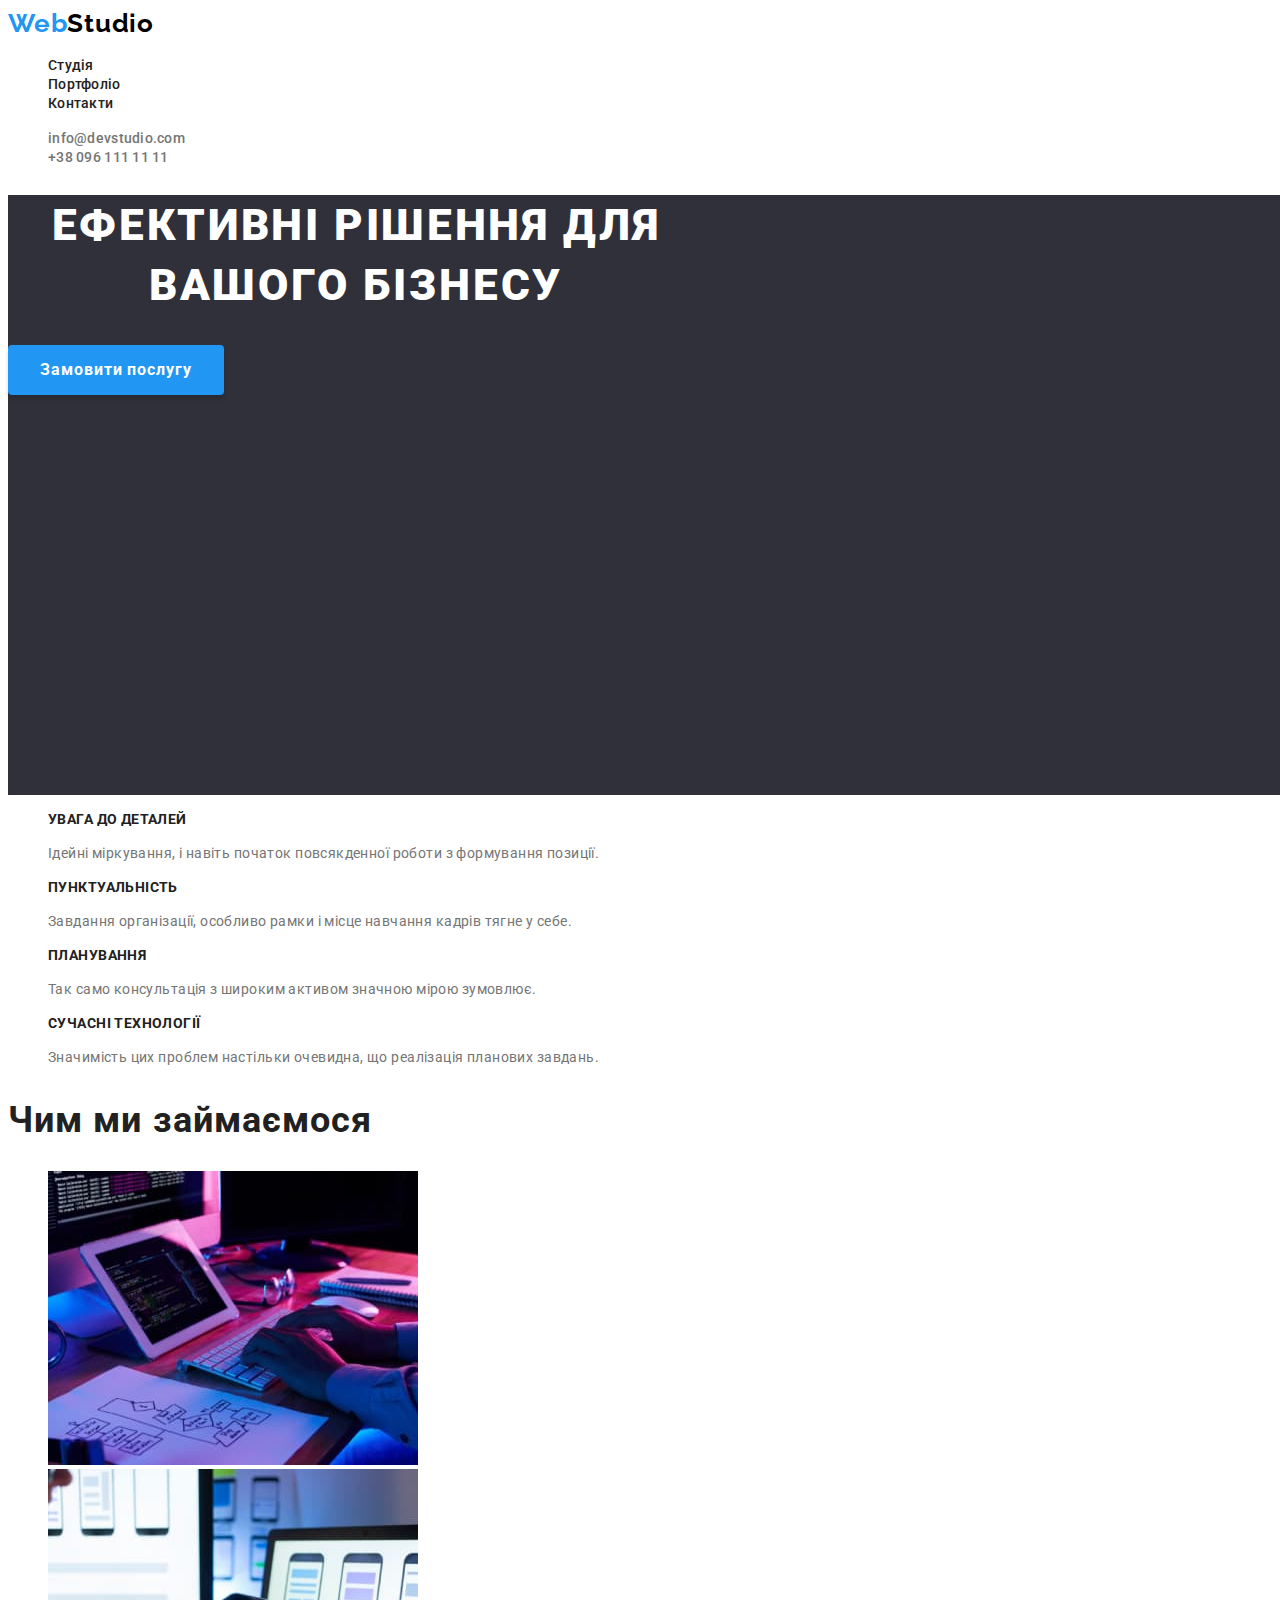
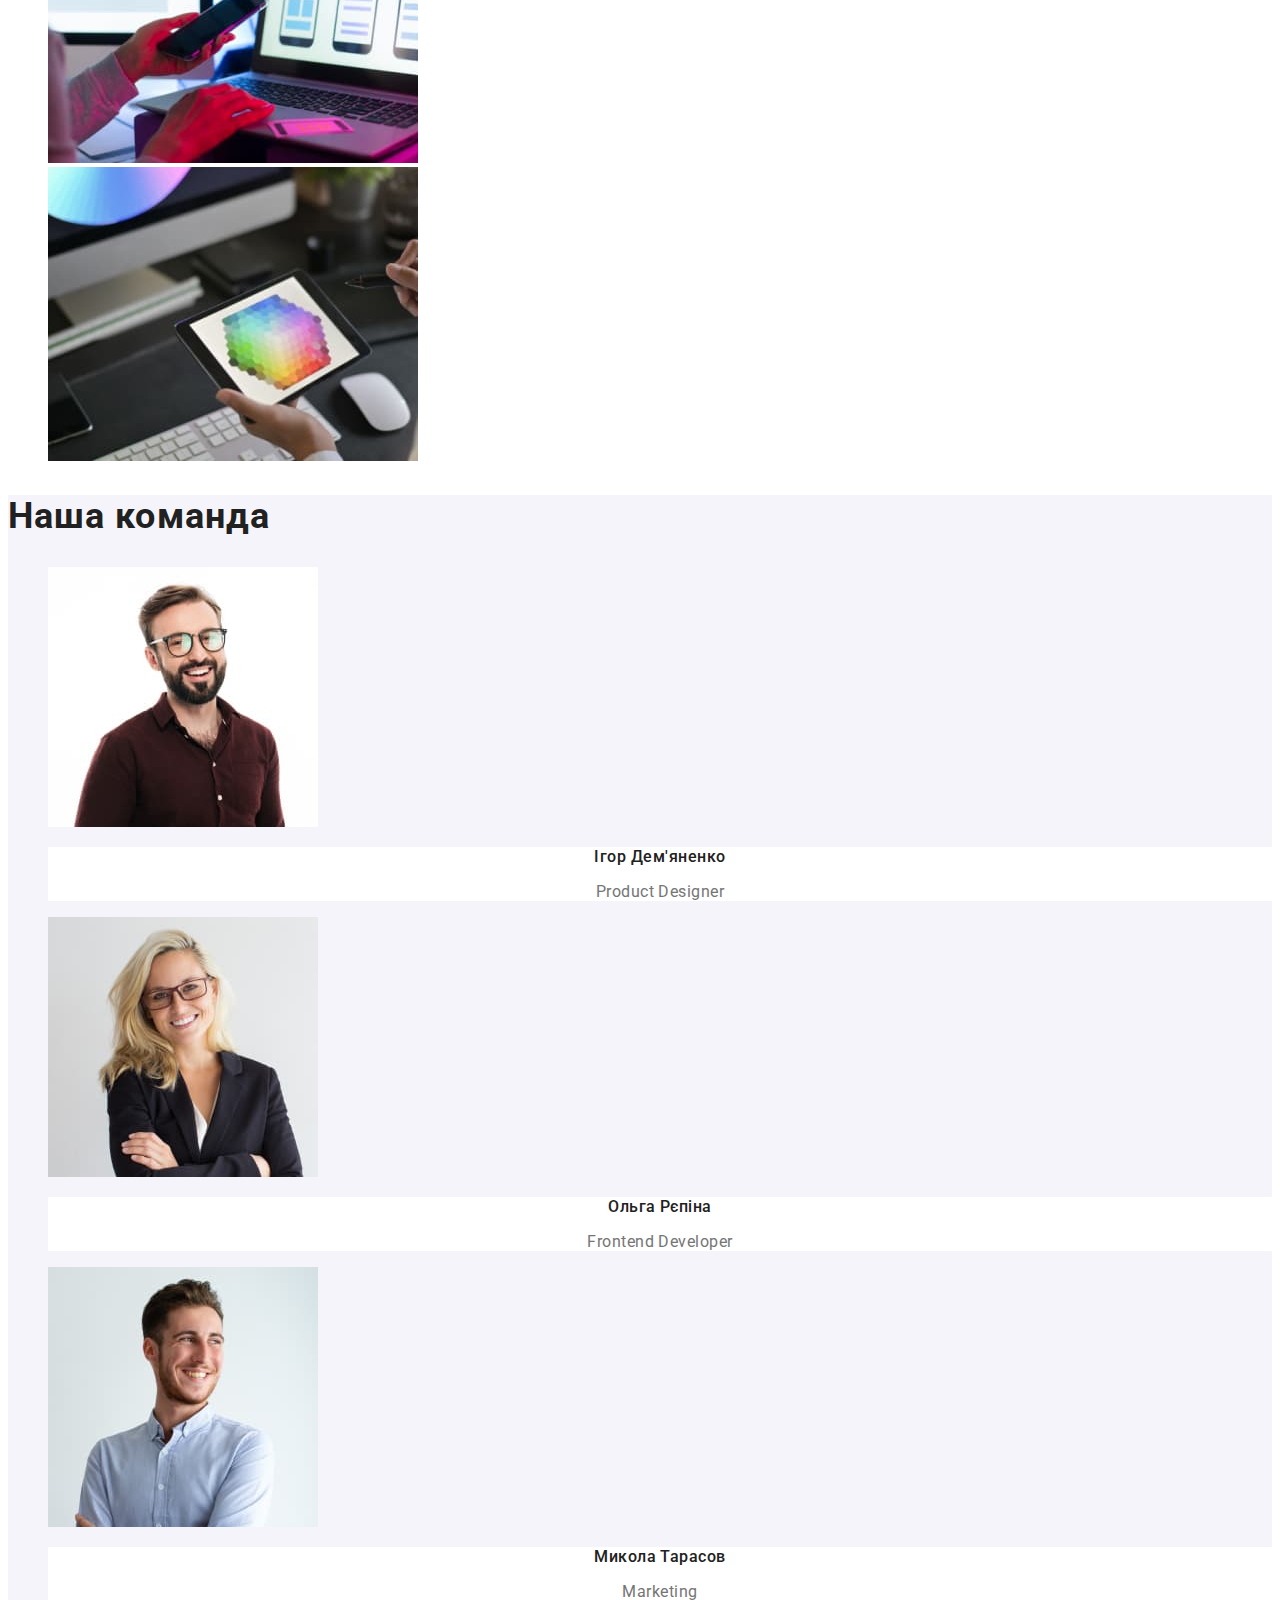
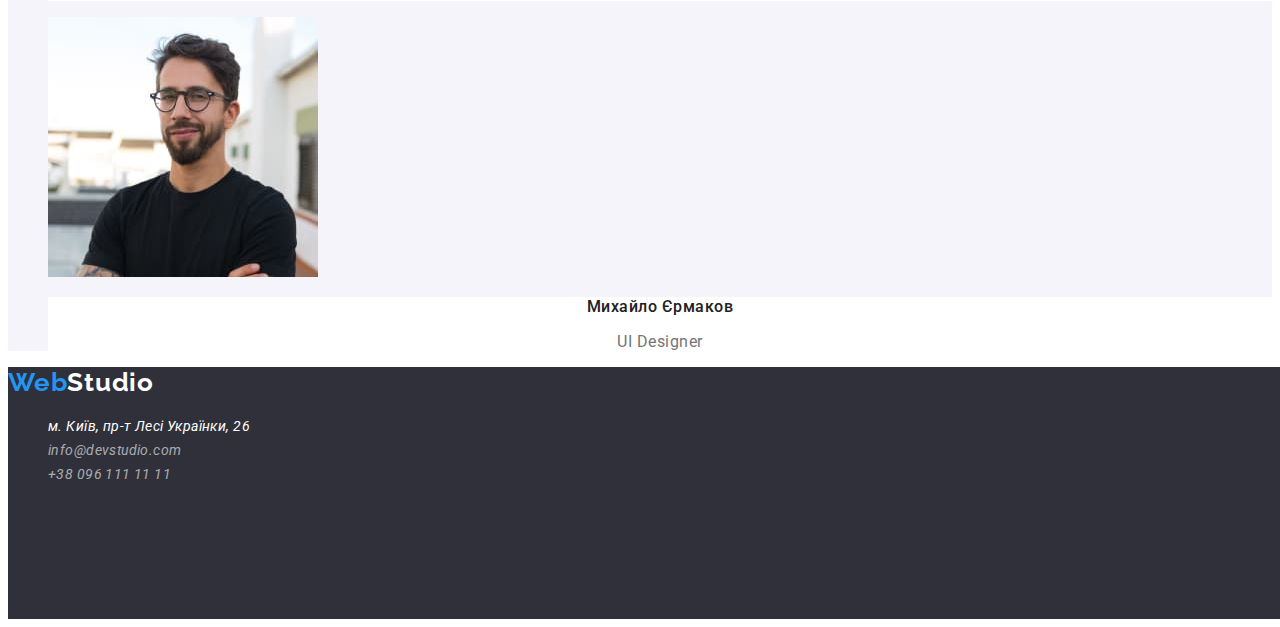
==== index.html @ 35b89006 "homework 3" ====
<!DOCTYPE html>
<html lang="uk-UA">
  <head>
    <meta charset="UTF-8" />
    <meta http-equiv="X-UA-Compatible" content="IE=edge" />
    <meta name="viewport" content="width=device-width, initial-scale=1.0" />
    <title>Головна</title>
    <link rel="preconnect" href="https://fonts.googleapis.com" />
    <link rel="preconnect" href="https://fonts.gstatic.com" crossorigin />
    <link
      href="https://fonts.googleapis.com/css2?family=Raleway:wght@700&family=Roboto:wght@400;500;700;900&display=swap"
      rel="stylesheet"
    />
    <link rel="stylesheet" href="./css/styles.css" />
  </head>

  <body>
    <header class="header">
      <!--Головна інформація-->
      <nav class="nav">
        <a href="./index.html" class="link logo"
          ><span class="logo-web">Web</span
          ><span class="logo-studio">Studio</span></a
        >
        <ul class="list site-navigation">
          <li><a href="./index.html" class="link">Студія</a></li>
          <li>
            <a href="./portfolio.html" class="link current-portfolio"
              >Портфоліо</a
            >
          </li>
          <li><a href="#" class="link current-contacts">Контакти</a></li>
        </ul>
      </nav>

      <!--Контактна інформація-->
      <ul class="list contacts">
        <li>
          <a href="mailto:info@devstudio.com" class="link"
            >info@devstudio.com</a
          >
        </li>
        <li><a href="tel:+380961111111" class="link">+38 096 111 11 11</a></li>
      </ul>
    </header>

    <main>
      <!--Секція герой-->
      <section class="hero">
        <h1 class="title">Ефективні рішення для вашого бізнесу</h1>
        <button type="button" class="button">Замовити послугу</button>
      </section>

      <!--Секція наші сильні якості-->
      <section class="section">
        <h2 class="visually-hidden">Наші особливості</h2>
        <!--h2 ховаємо через css-->
        <ul class="list items-section">
          <li>
            <h3 class="title">Увага до деталей</h3>
            <p>
              Ідейні міркування, і навіть початок повсякденної роботи з
              формування позиції.
            </p>
          </li>
          <li>
            <h3 class="title">Пунктуальність</h3>
            <p>
              Завдання організації, особливо рамки і місце навчання кадрів тягне
              у себе.
            </p>
          </li>
          <li>
            <h3 class="title">Планування</h3>
            <p>
              Так само консультація з широким активом значною мірою зумовлює.
            </p>
          </li>
          <li>
            <h3 class="title">Сучасні технології</h3>
            <p>
              Значимість цих проблем настільки очевидна, що реалізація планових
              завдань.
            </p>
          </li>
        </ul>
      </section>

      <!--Секція чим займаємось-->
      <section class="section">
        <h2 class="title">Чим ми займаємося</h2>
        <ul class="list images">
          <li>
            <img
              src="./images/programist_with_leptop.jpg"
              alt="Програміст з ноутбуком"
              width="370"
              height="294"
            />
          </li>
          <li>
            <img
              src="./images/programist_with_mobile_phone.jpg"
              alt="Програміст з мобільним телефоном"
              width="370"
              height="294"
            />
          </li>
          <li>
            <img
              src="./images/programist_with_map-case.jpg"
              alt="Програміст з планшетом"
              width="370"
              height="294"
            />
          </li>
        </ul>
      </section>

      <!--Секція наша команда-->
      <section class="section our-team">
        <h2 class="title">Наша команда</h2>
        <ul class="list our-team-img">
          <li>
            <img
              src="./images/igor_dem.jpg"
              alt="Ігор Дем'яненко,Product Designer "
              width="270"
              height="260"
            />
            <div class="bg-white">
              <h3 class="title">Ігор Дем'яненко</h3>
              <p lang="en">Product Designer</p>
            </div>
          </li>
          <li>
            <img
              src="./images/olha_repina.jpg"
              alt="Ольга Рєпіна,Frontend Developer "
              width="270"
              height="260"
            />
            <div class="bg-white">
              <h3 class="title">Ольга Рєпіна</h3>
              <p lang="en">Frontend Developer</p>
            </div>
          </li>
          <li>
            <img
              src="./images/mykola_tarasov.jpg"
              alt="Микола Тарасов,Marketing "
              width="270"
              height="260"
            />
            <div class="bg-white">
              <h3 class="title">Микола Тарасов</h3>
              <p lang="en">Marketing</p>
            </div>
          </li>
          <li>
            <img
              src="./images/mykhaylo_yerm.jpg"
              alt="Михайло Єрмаков,UI Designer "
              width="270"
              height="260"
            />
            <div class="bg-white">
              <h3 class="title">Михайло Єрмаков</h3>
              <p lang="en">UI Designer</p>
            </div>
          </li>
        </ul>
      </section>
    </main>
    <!--Підвал, логотип посилання на головну, адреса, список контактів-->
    <footer class="footer">
      <a href="./index.html" class="link logo"
        ><span class="logo-web">Web</span
        ><span class="logo-studio">Studio</span></a
      >
      <address>
        <ul class="list contacts-ft">
          <li>
            <a
              href="https://goo.gl/maps/CPtrU1FHBa2aNyZL9"
              target="_blank"
              rel="noopener noreferrer nofollow"
              class="adress"
              >м. Київ, пр-т Лесі Українки, 26</a
            >
          </li>
          <li>
            <a href="mailto:info@devstudio.com" class="link"
              >info@devstudio.com</a
            >
          </li>
          <li>
            <a href="tel:+380961111111" class="link">+38 096 111 11 11</a>
          </li>
        </ul>
      </address>
    </footer>
  </body>
</html>
---- css/styles.css ----
:root {
  --main-text-color: #757575;
  --turquoise-color: #2196f3;
  --nav-title-color: #212121;
  --tel-mail-footer-col: rgba(255, 255, 255, 0.6);
  --white-color: #ffffff;
  --black-color: #000000;
  --dark-color: #2f303a;
  --section-light-color: #f5f4fa;
  --button-active-color: #188ce8;
}

body {
  font-family: 'Roboto', sans-serif;
  color: var(--main-text-color);
  background-color: var(--white-color);
}

.list {
  list-style: none;
}

.link {
  text-decoration: none;
}

.visually-hidden {
  position: absolute;
  white-space: nowrap;
  width: 1px;
  height: 1px;
  overflow: hidden;
  border: 0;
  padding: 0;
  clip: rect(0 0 0 0);
  clip-path: inset(50%);
  margin: -1px;
}
/* Хедер */
.nav .logo-web {
  color: var(--turquoise-color);
}
.nav .logo-studio {
  color: var(--black-color);
}

.logo {
  font-family: 'Raleway', sans-serif;
  font-weight: 700;
  font-size: 26px;
  line-height: calc(31 / 26);
  letter-spacing: 0.03em;
}

.site-navigation .link {
  font-weight: 500;
  font-size: 14px;
  line-height: 16px;
  letter-spacing: 0.02em;
  color: var(--nav-title-color);
}
.nav .link:hover,
.nav .link:focus {
  color: var(--turquoise-color);
}

.nav .link.current {
  color: var(--turquoise-color);
}

.contacts .link {
  font-weight: 500;
  font-size: 14px;
  line-height: 16px;
  letter-spacing: 0.02em;
  color: var(--main-text-color);
}
.contacts .link:hover,
.contacts .link:focus {
  color: var(--turquoise-color);
}

/*Герой*/
.hero {
  width: 1600px;
  height: 600px;
  left: 0px;
  top: 80px;
  background-color: var(--dark-color);
}

.hero .title {
  width: 696px;
  height: 120px;
  left: 452px;
  top: 280px;
  font-weight: 900;
  font-size: 44px;
  line-height: 60px;
  text-align: center;
  letter-spacing: 0.06em;
  text-transform: uppercase;
  color: var(--white-color);
}
/*Кнопка замовити послугу*/
.button {
  width: 216px;
  height: 50px;
  left: 692px;
  top: 430px;
  font-family: inherit;
  font-weight: 700;
  font-size: 16px;
  line-height: calc(30 / 16);
  letter-spacing: 0.06em;
  border-color: transparent;
  cursor: pointer;
  box-shadow: 0px 4px 4px rgba(0, 0, 0, 0.15);
  border-radius: 4px;
  color: var(--white-color);
  background-color: var(--turquoise-color);
}

.button:hover,
.button:focus {
  background-color: var(--button-active-color);
}

/*Фільтр*/
.filtr {
  font-family: inherit;
  font-weight: 500;
  font-size: 16px;
  line-height: calc(26 / 16);
  text-align: center;
  border-color: transparent;
  cursor: pointer;
  letter-spacing: 0.03em;
  color: var(--nav-title-color);
  background-color: var(--section-light-color);
}
.filtr:hover,
.filtr:focus {
  color: var(--white-color);
  background-color: var(--turquoise-color);
  box-shadow: 0px 3px 1px rgba(0, 0, 0, 0.1), 0px 1px 2px rgba(0, 0, 0, 0.08),
    0px 2px 2px rgba(0, 0, 0, 0.12);
}
/*Секції*/
.section .title {
  font-weight: 700;
  font-size: 36px;
  line-height: calc(42 / 36);
  letter-spacing: 0.03em;
  color: var(--nav-title-color);
}

.items-section .title {
  font-size: 14px;
  line-height: calc(16 / 14);
  letter-spacing: 0.03em;
  text-transform: uppercase;
}

.items-section p {
  font-size: 14px;
  line-height: calc(24 / 14);
  letter-spacing: 0.03em;
}

.our-team-img .title {
  font-weight: 500;
  font-size: 16px;
  line-height: calc(19 / 16);
  text-align: center;
}

.our-team-img p {
  font-size: 16px;
  line-height: 19px;
  letter-spacing: 0.03em;
  text-align: center;
}

.our-team {
  background-color: var(--section-light-color);
}

.examples .title {
  font-size: 18px;
  line-height: calc(36 / 18);
  letter-spacing: 0.06em;
}

.examples p {
  font-size: 16px;
  line-height: calc(30 / 16);
  letter-spacing: 0.03em;
}

.bg-white {
  background-color: var(--white-color);
}

/*Підвал*/
.footer {
  width: 1600px;
  height: 252px;
  left: 0px;
  top: 2094px;
  background-color: var(--dark-color);
}
.footer .logo-web {
  color: var(--turquoise-color);
}

.footer .logo-studio {
  color: var(--white-color);
}
.contacts-ft .adress {
  font-weight: 400;
  font-size: 14px;
  line-height: 24px;
  letter-spacing: 0.03em;
  color: var(--white-color);
  text-decoration: none;
}
.contacts-ft .adress:hover,
.contacts-ft .adress:focus {
  color: var(--turquoise-color);
}
.contacts-ft .link {
  color: var(--tel-mail-footer-col);
  font-size: 14px;
  line-height: calc(24 / 14);
  letter-spacing: 0.03em;
}
.contacts-ft .link:hover,
.contacts-ft .link:focus {
  color: var(--turquoise-color);
}
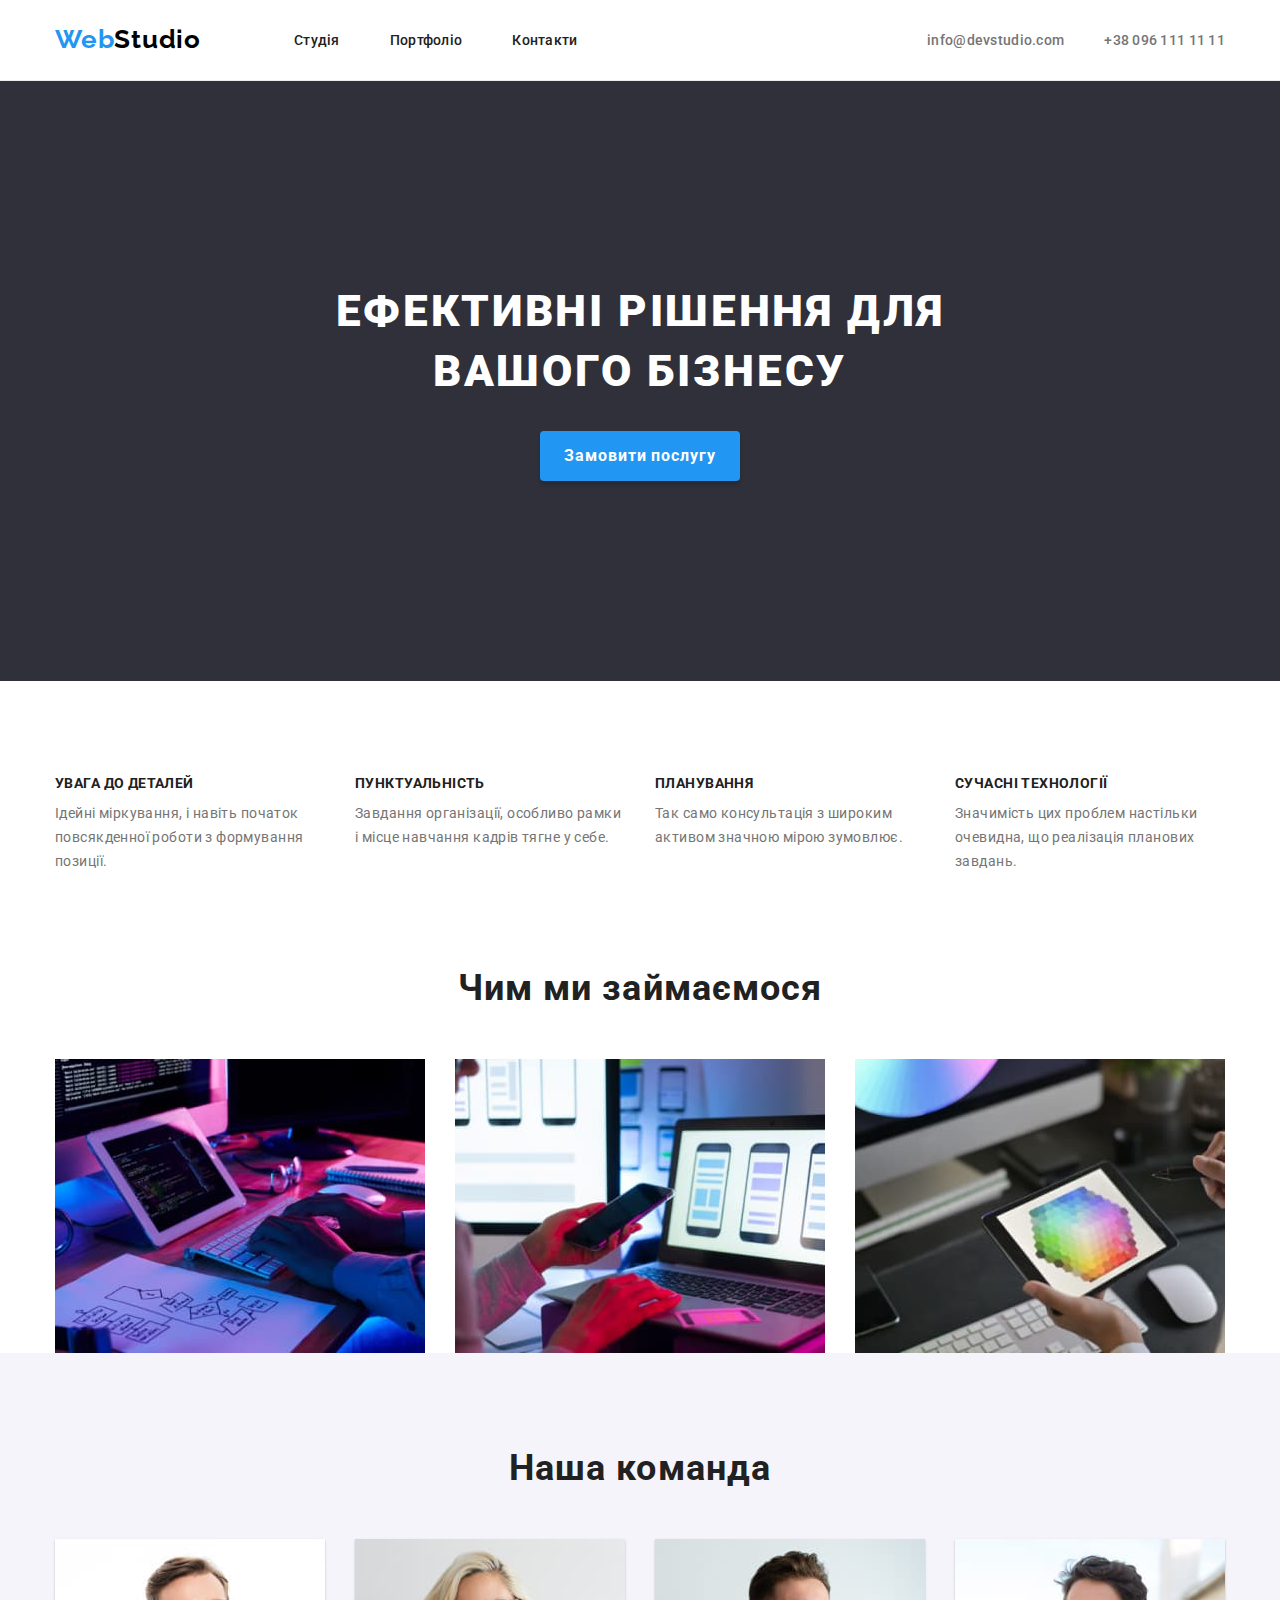
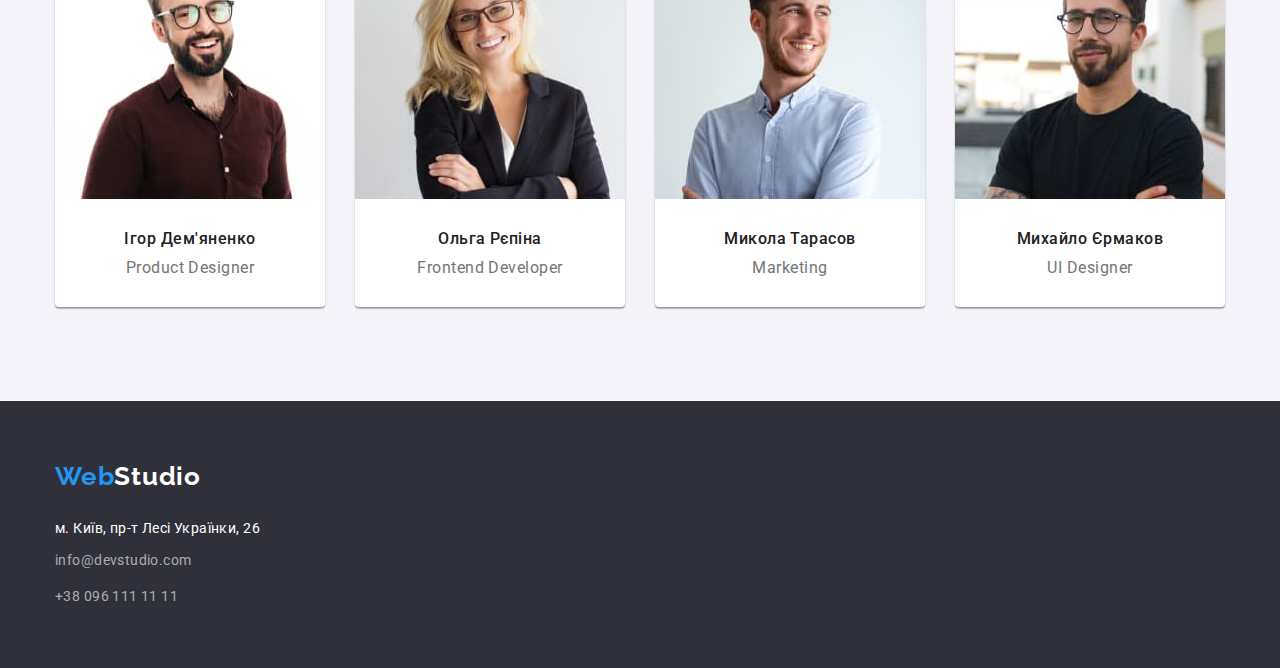
==== commit 8c293c02: "homework 3" ====
--- a/index.html
+++ b/index.html
@@ -11,194 +11,209 @@
       href="https://fonts.googleapis.com/css2?family=Raleway:wght@700&family=Roboto:wght@400;500;700;900&display=swap"
       rel="stylesheet"
     />
+    <link rel="stylesheet" href="./css/modern-normalize.css" />
     <link rel="stylesheet" href="./css/styles.css" />
   </head>
 
   <body>
     <header class="header">
       <!--Головна інформація-->
-      <nav class="nav">
+      <div class="container main-nav">
+        <nav class="nav">
+          <a href="./index.html" class="link logo"
+            ><span class="logo-web">Web</span
+            ><span class="logo-studio">Studio</span></a
+          >
+          <ul class="list site-navigation">
+            <li  class="item"><a href="./index.html" class="link">Студія</a></li>
+            <li  class="item">
+              <a href="./portfolio.html" class="link current-portfolio"
+                >Портфоліо</a
+              >
+            </li>
+            <li  class="item"><a href="#" class="link current-contacts">Контакти</a></li>
+          </ul>
+        </nav>
+
+        <!--Контактна інформація-->
+        <ul class="list contacts">
+          <li  class="item">
+            <a href="mailto:info@devstudio.com" class="link"
+              >info@devstudio.com</a
+            >
+          </li>
+          <li  class="item">
+            <a href="tel:+380961111111" class="link">+38 096 111 11 11</a>
+          </li>
+        </ul>
+      </div>
+    </header>
+
+    <main>
+      <!--Секція герой-->
+      <section class="hero">
+        <div class="container">
+          <h1 class="title">Ефективні рішення для вашого бізнесу</h1>
+          <button type="button" class="button">Замовити послугу</button>
+        </div>
+      </section>
+
+      <!--Секція наші сильні якості-->
+      <section class="section our-strengths">
+        <div class="container">
+          <h2 class="visually-hidden">Наші особливості</h2>
+          <!--h2 ховаємо через css-->
+          <ul class="list items-section">
+            <li class="item">
+              <h3 class="title">Увага до деталей</h3>
+              <p>
+                Ідейні міркування, і навіть початок повсякденної роботи з
+                формування позиції.
+              </p>
+            </li>
+            <li class="item">
+              <h3 class="title">Пунктуальність</h3>
+              <p>
+                Завдання організації, особливо рамки і місце навчання кадрів
+                тягне у себе.
+              </p>
+            </li>
+            <li class="item">
+              <h3 class="title">Планування</h3>
+              <p>
+                Так само консультація з широким активом значною мірою зумовлює.
+              </p>
+            </li>
+            <li class="item">
+              <h3 class="title">Сучасні технології</h3>
+              <p>
+                Значимість цих проблем настільки очевидна, що реалізація
+                планових завдань.
+              </p>
+            </li>
+          </ul>
+        </div>
+      </section>
+
+      <!--Секція чим займаємось-->
+      <section class="section what-we-do">
+        <div class="container">
+          <h2 class="title">Чим ми займаємося</h2>
+          <ul class="list images">
+            <li class="item">
+              <img
+                src="./images/programist_with_leptop.jpg"
+                alt="Програміст з ноутбуком"
+                width="370"
+                height="294"
+              />
+            </li>
+            <li class="item">
+              <img
+                src="./images/programist_with_mobile_phone.jpg"
+                alt="Програміст з мобільним телефоном"
+                width="370"
+                height="294"
+              />
+            </li>
+            <li class="item">
+              <img
+                src="./images/programist_with_map-case.jpg"
+                alt="Програміст з планшетом"
+                width="370"
+                height="294"
+              />
+            </li>
+          </ul>
+        </div>
+      </section>
+
+      <!--Секція наша команда-->
+      <section class="section our-team">
+        <div class="container">
+          <h2 class="title">Наша команда</h2>
+          <ul class="list our-team-img">
+            <li class="item">
+              <img
+                src="./images/igor_dem.jpg"
+                alt="Ігор Дем'яненко,Product Designer "
+                width="270"
+                height="260"
+              />
+              <div class="bg-white">
+                <h3 class="title">Ігор Дем'яненко</h3>
+                <p lang="en">Product Designer</p>
+              </div>
+            </li>
+            <li class="item">
+              <img
+                src="./images/olha_repina.jpg"
+                alt="Ольга Рєпіна,Frontend Developer "
+                width="270"
+                height="260"
+              />
+              <div class="bg-white">
+                <h3 class="title">Ольга Рєпіна</h3>
+                <p lang="en">Frontend Developer</p>
+              </div>
+            </li>
+            <li class="item">
+              <img
+                src="./images/mykola_tarasov.jpg"
+                alt="Микола Тарасов,Marketing "
+                width="270"
+                height="260"
+              />
+              <div class="bg-white">
+                <h3 class="title">Микола Тарасов</h3>
+                <p lang="en">Marketing</p>
+              </div>
+            </li>
+            <li class="item">
+              <img
+                src="./images/mykhaylo_yerm.jpg"
+                alt="Михайло Єрмаков,UI Designer "
+                width="270"
+                height="260"
+              />
+              <div class="bg-white">
+                <h3 class="title">Михайло Єрмаков</h3>
+                <p lang="en">UI Designer</p>
+              </div>
+            </li>
+          </ul>
+        </div>
+      </section>
+    </main>
+    <!--Підвал, логотип посилання на головну, адреса, список контактів-->
+    <footer class="footer">
+      <div class="container">
         <a href="./index.html" class="link logo"
           ><span class="logo-web">Web</span
           ><span class="logo-studio">Studio</span></a
         >
-        <ul class="list site-navigation">
-          <li><a href="./index.html" class="link">Студія</a></li>
-          <li>
-            <a href="./portfolio.html" class="link current-portfolio"
-              >Портфоліо</a
-            >
-          </li>
-          <li><a href="#" class="link current-contacts">Контакти</a></li>
-        </ul>
-      </nav>
-
-      <!--Контактна інформація-->
-      <ul class="list contacts">
-        <li>
-          <a href="mailto:info@devstudio.com" class="link"
-            >info@devstudio.com</a
-          >
-        </li>
-        <li><a href="tel:+380961111111" class="link">+38 096 111 11 11</a></li>
-      </ul>
-    </header>
-
-    <main>
-      <!--Секція герой-->
-      <section class="hero">
-        <h1 class="title">Ефективні рішення для вашого бізнесу</h1>
-        <button type="button" class="button">Замовити послугу</button>
-      </section>
-
-      <!--Секція наші сильні якості-->
-      <section class="section">
-        <h2 class="visually-hidden">Наші особливості</h2>
-        <!--h2 ховаємо через css-->
-        <ul class="list items-section">
-          <li>
-            <h3 class="title">Увага до деталей</h3>
-            <p>
-              Ідейні міркування, і навіть початок повсякденної роботи з
-              формування позиції.
-            </p>
-          </li>
-          <li>
-            <h3 class="title">Пунктуальність</h3>
-            <p>
-              Завдання організації, особливо рамки і місце навчання кадрів тягне
-              у себе.
-            </p>
-          </li>
-          <li>
-            <h3 class="title">Планування</h3>
-            <p>
-              Так само консультація з широким активом значною мірою зумовлює.
-            </p>
-          </li>
-          <li>
-            <h3 class="title">Сучасні технології</h3>
-            <p>
-              Значимість цих проблем настільки очевидна, що реалізація планових
-              завдань.
-            </p>
-          </li>
-        </ul>
-      </section>
-
-      <!--Секція чим займаємось-->
-      <section class="section">
-        <h2 class="title">Чим ми займаємося</h2>
-        <ul class="list images">
-          <li>
-            <img
-              src="./images/programist_with_leptop.jpg"
-              alt="Програміст з ноутбуком"
-              width="370"
-              height="294"
-            />
-          </li>
-          <li>
-            <img
-              src="./images/programist_with_mobile_phone.jpg"
-              alt="Програміст з мобільним телефоном"
-              width="370"
-              height="294"
-            />
-          </li>
-          <li>
-            <img
-              src="./images/programist_with_map-case.jpg"
-              alt="Програміст з планшетом"
-              width="370"
-              height="294"
-            />
-          </li>
-        </ul>
-      </section>
-
-      <!--Секція наша команда-->
-      <section class="section our-team">
-        <h2 class="title">Наша команда</h2>
-        <ul class="list our-team-img">
-          <li>
-            <img
-              src="./images/igor_dem.jpg"
-              alt="Ігор Дем'яненко,Product Designer "
-              width="270"
-              height="260"
-            />
-            <div class="bg-white">
-              <h3 class="title">Ігор Дем'яненко</h3>
-              <p lang="en">Product Designer</p>
-            </div>
-          </li>
-          <li>
-            <img
-              src="./images/olha_repina.jpg"
-              alt="Ольга Рєпіна,Frontend Developer "
-              width="270"
-              height="260"
-            />
-            <div class="bg-white">
-              <h3 class="title">Ольга Рєпіна</h3>
-              <p lang="en">Frontend Developer</p>
-            </div>
-          </li>
-          <li>
-            <img
-              src="./images/mykola_tarasov.jpg"
-              alt="Микола Тарасов,Marketing "
-              width="270"
-              height="260"
-            />
-            <div class="bg-white">
-              <h3 class="title">Микола Тарасов</h3>
-              <p lang="en">Marketing</p>
-            </div>
-          </li>
-          <li>
-            <img
-              src="./images/mykhaylo_yerm.jpg"
-              alt="Михайло Єрмаков,UI Designer "
-              width="270"
-              height="260"
-            />
-            <div class="bg-white">
-              <h3 class="title">Михайло Єрмаков</h3>
-              <p lang="en">UI Designer</p>
-            </div>
-          </li>
-        </ul>
-      </section>
-    </main>
-    <!--Підвал, логотип посилання на головну, адреса, список контактів-->
-    <footer class="footer">
-      <a href="./index.html" class="link logo"
-        ><span class="logo-web">Web</span
-        ><span class="logo-studio">Studio</span></a
-      >
-      <address>
-        <ul class="list contacts-ft">
-          <li>
-            <a
-              href="https://goo.gl/maps/CPtrU1FHBa2aNyZL9"
-              target="_blank"
-              rel="noopener noreferrer nofollow"
-              class="adress"
-              >м. Київ, пр-т Лесі Українки, 26</a
-            >
-          </li>
-          <li>
-            <a href="mailto:info@devstudio.com" class="link"
-              >info@devstudio.com</a
-            >
-          </li>
-          <li>
-            <a href="tel:+380961111111" class="link">+38 096 111 11 11</a>
-          </li>
-        </ul>
-      </address>
+        <address>
+          <ul class="list contacts-ft">
+            <li class="item">
+              <a
+                href="https://goo.gl/maps/CPtrU1FHBa2aNyZL9"
+                target="_blank"
+                rel="noopener noreferrer nofollow"
+                class="adress"
+                >м. Київ, пр-т Лесі Українки, 26</a
+              >
+            </li>
+            <li class="item">
+              <a href="mailto:info@devstudio.com" class="link"
+                >info@devstudio.com</a
+              >
+            </li>
+            <li class="item">
+              <a href="tel:+380961111111" class="link">+38 096 111 11 11</a>
+            </li>
+          </ul>
+        </address>
+      </div>
     </footer>
   </body>
 </html>
--- a/css/styles.css
+++ b/css/styles.css
@@ -16,12 +16,41 @@
   background-color: var(--white-color);
 }
 
+h1,
+h2,
+h3,
+h4,
+h5,
+h6,
+p {
+  margin-top: 0;
+  margin-bottom: 0;
+}
+
 .list {
   list-style: none;
+  padding-left: 0;
+  margin: 0;
 }
 
 .link {
   text-decoration: none;
+  color: inherit;
+}
+
+img {
+  display: block;
+  max-width: 100%;
+  height: auto;
+}
+
+
+.container {
+  width: 1200px;
+  padding-left: 15px;
+  padding-right: 15px;
+  margin-left: auto;
+  margin-right: auto;
 }
 
 .visually-hidden {
@@ -36,7 +65,9 @@
   clip-path: inset(50%);
   margin: -1px;
 }
+
 /* Хедер */
+
 .nav .logo-web {
   color: var(--turquoise-color);
 }
@@ -52,13 +83,42 @@
   letter-spacing: 0.03em;
 }
 
+.main-nav {
+  display: flex;
+  align-items: center;
+}
+
+.nav {
+  display: flex;
+}
+
+.nav .logo {
+  display: block;
+  padding-top: 24px;
+  padding-bottom: 25px;
+  margin-right: 93px;
+}
+
+.site-navigation{
+  display: flex;
+}
+
+.site-navigation .item:not(:last-child){
+  margin-right: 50px;
+}
+
 .site-navigation .link {
+  display: block;
+  width: 100%;
+  padding-top: 32px;
+  padding-bottom: 32px;
   font-weight: 500;
   font-size: 14px;
   line-height: 16px;
   letter-spacing: 0.02em;
   color: var(--nav-title-color);
 }
+
 .nav .link:hover,
 .nav .link:focus {
   color: var(--turquoise-color);
@@ -68,7 +128,19 @@
   color: var(--turquoise-color);
 }
 
+.contacts {
+  display: flex;
+  margin-left: auto;
+}
+
+.contacts .item:not(:last-child) {
+  margin-right: 40px;
+}
+
 .contacts .link {
+  display: block;
+  padding-top: 32px;
+  padding-bottom: 32px;
   font-weight: 500;
   font-size: 14px;
   line-height: 16px;
@@ -80,34 +152,35 @@
   color: var(--turquoise-color);
 }
 
+.header {
+  border-bottom: 1px solid #ECECEC;
+}
+
 /*Герой*/
 .hero {
-  width: 1600px;
-  height: 600px;
-  left: 0px;
-  top: 80px;
+  padding-top: 200px;
+  padding-bottom: 200px;
+  text-align: center;
   background-color: var(--dark-color);
 }
 
 .hero .title {
+  margin-left: auto;
+  margin-right: auto;
+  margin-bottom: 30px;
   width: 696px;
-  height: 120px;
-  left: 452px;
-  top: 280px;
   font-weight: 900;
   font-size: 44px;
-  line-height: 60px;
-  text-align: center;
+  line-height: calc(60 / 44);
   letter-spacing: 0.06em;
   text-transform: uppercase;
   color: var(--white-color);
 }
+
 /*Кнопка замовити послугу*/
 .button {
-  width: 216px;
+  width: 200px;
   height: 50px;
-  left: 692px;
-  top: 430px;
   font-family: inherit;
   font-weight: 700;
   font-size: 16px;
@@ -126,8 +199,122 @@
   background-color: var(--button-active-color);
 }
 
+/*Секції*/
+
+/*Секція наші сильні якості*/
+
+.section {
+  padding-top: 94px;
+  padding-bottom: 94px;
+}
+
+.section .title {
+  font-weight: 700;
+  font-size: 36px;
+  line-height: calc(42 / 36);
+  letter-spacing: 0.03em;
+  color: var(--nav-title-color);
+}
+
+.our-strengths .title {
+  margin-bottom: 10px;
+  font-size: 14px;
+  line-height: calc(16 / 14);
+  letter-spacing: 0.03em;
+  text-transform: uppercase;
+}
+
+.our-strengths p {
+  font-size: 14px;
+  line-height: calc(24 / 14);
+  letter-spacing: 0.03em;
+}
+
+.our-strengths {
+  width: 100%;
+}
+.our-strengths .item {
+  max-width: 270px;
+  margin: 0;
+}
+
+.our-strengths .items-section {
+  display: flex;
+  justify-content: space-between;
+}
+
+/* Секція чим ми займаємося */
+.what-we-do .title {
+  margin-bottom: 50px;
+  text-align: center;
+}
+.what-we-do {
+  padding: 0;
+}
+.images {
+  display: flex;
+  flex-wrap: wrap;
+  gap: 30px;
+}
+
+/* Секція наша команда*/
+
+.our-team {
+  background-color: var(--section-light-color);
+}
+
+.our-team .title {
+  margin-bottom: 50px;
+  text-align: center;
+}
+
+.our-team-img {
+  display: flex;
+  flex-wrap: wrap;
+  gap: 30px;
+}
+
+.our-team-img .title {
+  margin-top: 30px;
+  margin-bottom: 10px;
+  font-weight: 500;
+  font-size: 16px;
+  line-height: calc(19 / 16);
+  text-align: center;
+  letter-spacing: 0.03em;
+  color: var(--nav-title-color);
+
+}
+.our-team-img p {
+  margin-bottom: 30px;
+  font-size: 16px;
+  line-height: 19px;
+  letter-spacing: 0.03em;
+  text-align: center;
+}
+.our-team-img .item {
+  background-color: var(--white-color);
+  overflow: hidden;
+  box-shadow: 0px 1px 3px rgba(0, 0, 0, 0.12), 0px 1px 1px rgba(0, 0, 0, 0.14),
+  0px 2px 1px rgba(0, 0, 0, 0.2);
+  border-radius: 0px 0px 4px 4px;
+}
+/*Портфоліо*/
+
 /*Фільтр*/
+.filtrs {
+  display: flex;
+  justify-content: center;
+  margin-bottom: 50px;
+}
+  
+.filtrs .item:not(:last-child) {
+  margin-right: 8px;
+}
+
 .filtr {
+  height: 38px;
+  padding: 6px 22px;
   font-family: inherit;
   font-weight: 500;
   font-size: 16px;
@@ -138,7 +325,9 @@
   letter-spacing: 0.03em;
   color: var(--nav-title-color);
   background-color: var(--section-light-color);
-}
+  border-radius: 4px;
+}
+
 .filtr:hover,
 .filtr:focus {
   color: var(--white-color);
@@ -146,70 +335,54 @@
   box-shadow: 0px 3px 1px rgba(0, 0, 0, 0.1), 0px 1px 2px rgba(0, 0, 0, 0.08),
     0px 2px 2px rgba(0, 0, 0, 0.12);
 }
-/*Секції*/
-.section .title {
-  font-weight: 700;
-  font-size: 36px;
-  line-height: calc(42 / 36);
-  letter-spacing: 0.03em;
-  color: var(--nav-title-color);
-}
-
-.items-section .title {
-  font-size: 14px;
-  line-height: calc(16 / 14);
-  letter-spacing: 0.03em;
-  text-transform: uppercase;
-}
-
-.items-section p {
-  font-size: 14px;
-  line-height: calc(24 / 14);
-  letter-spacing: 0.03em;
-}
-
-.our-team-img .title {
-  font-weight: 500;
-  font-size: 16px;
-  line-height: calc(19 / 16);
-  text-align: center;
-}
-
-.our-team-img p {
-  font-size: 16px;
-  line-height: 19px;
-  letter-spacing: 0.03em;
-  text-align: center;
-}
-
-.our-team {
-  background-color: var(--section-light-color);
+
+/*Приклади наших робіт*/
+.examples {
+  display: flex;
+  flex-wrap: wrap;
+  margin-top: 50px;
+  gap: 30px;
 }
 
 .examples .title {
+  padding-left: 24px;
+  padding-right: 24px;
+  margin-bottom: 4px;
   font-size: 18px;
   line-height: calc(36 / 18);
   letter-spacing: 0.06em;
 }
 
 .examples p {
+  max-width: 100%;
+  padding-left: 24px;
+  Padding-right: 24px;
+  padding-bottom: 20px;
   font-size: 16px;
   line-height: calc(30 / 16);
   letter-spacing: 0.03em;
 }
 
-.bg-white {
-  background-color: var(--white-color);
+.signature {
+  background-color: #FFFFFF;
+  border: 1px solid #EEEEEE;
 }
 
 /*Підвал*/
 .footer {
-  width: 1600px;
-  height: 252px;
-  left: 0px;
-  top: 2094px;
   background-color: var(--dark-color);
-}
+  padding-top: 60px;
+  padding-bottom: 60px;
+}
+.footer address{
+  font-style: normal;
+}
+
+.footer .logo {
+  display: block;
+  margin-bottom: 28px;
+}
+
 .footer .logo-web {
   color: var(--turquoise-color);
 }
@@ -220,7 +393,7 @@
 .contacts-ft .adress {
   font-weight: 400;
   font-size: 14px;
-  line-height: 24px;
+  line-height: 16px;
   letter-spacing: 0.03em;
   color: var(--white-color);
   text-decoration: none;
@@ -239,3 +412,10 @@
 .contacts-ft .link:focus {
   color: var(--turquoise-color);
 }
+.contacts-ft .item:not(:last-child) {
+  margin-bottom: 12px;
+}
+
+.contacts-ft .item {
+  display: flex;
+}
